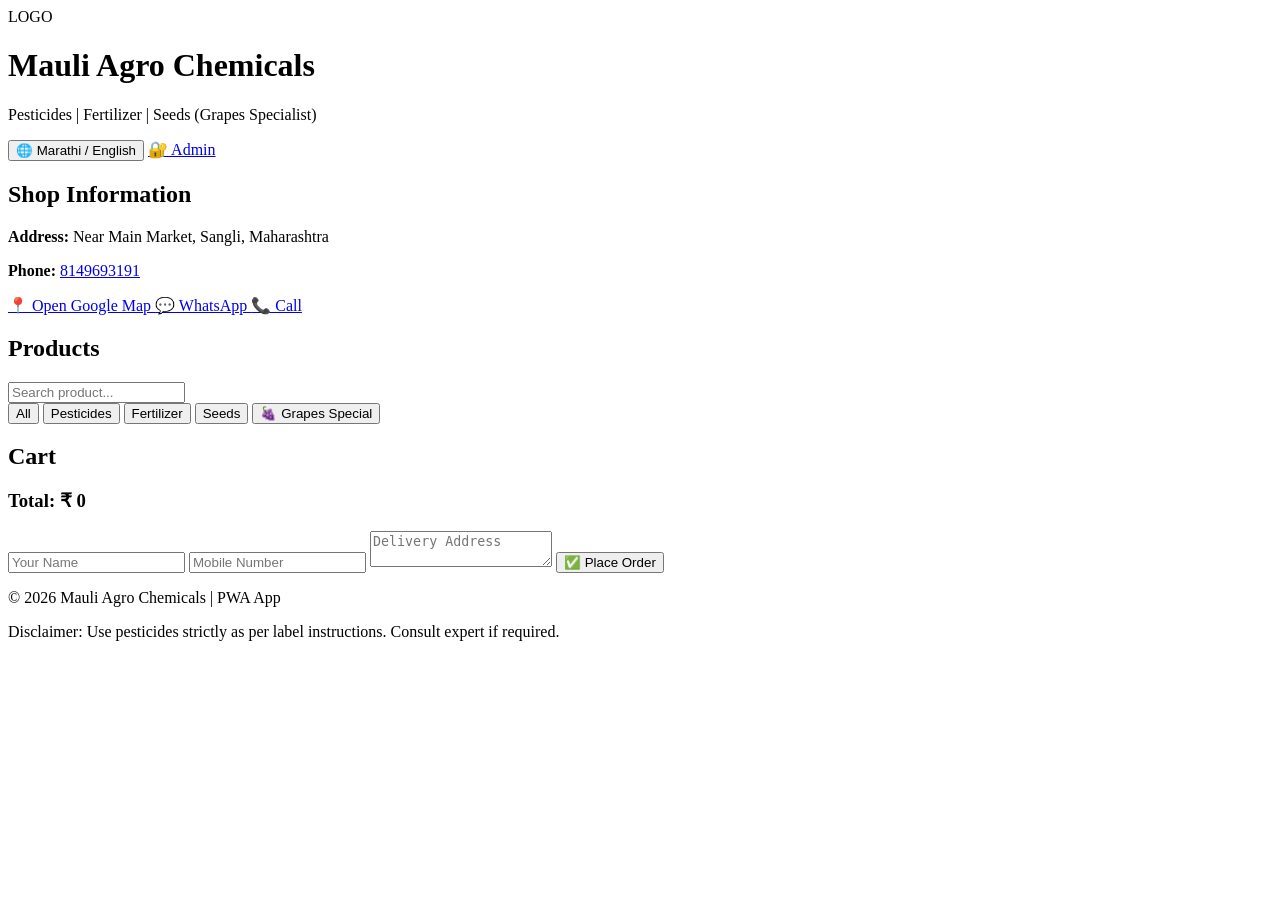
==== index.html @ 8625b2ea "Create index.html" ====
<!DOCTYPE html>
<html lang="en">
<head>
  <meta charset="UTF-8" />
  <meta name="viewport" content="width=device-width, initial-scale=1.0"/>
  <title>Mauli Agro Chemicals</title>

  <link rel="manifest" href="manifest.json">
  <meta name="theme-color" content="#0f766e"/>

  <link rel="stylesheet" href="style.css">
</head>
<body>

  <header class="header">
    <div class="logo-box">
      <div class="logo-placeholder">LOGO</div>
      <div>
        <h1 id="shopTitle">Mauli Agro Chemicals</h1>
        <p id="shopTagline">Pesticides | Fertilizer | Seeds (Grapes Specialist)</p>
      </div>
    </div>

    <div class="top-actions">
      <button class="btn" onclick="toggleLanguage()">🌐 Marathi / English</button>
      <a class="btn admin-btn" href="admin.html">🔐 Admin</a>
    </div>
  </header>

  <section class="shop-info">
    <h2 id="shopInfoTitle">Shop Information</h2>

    <p><b id="addressLabel">Address:</b>
      <span id="shopAddress">Near Main Market, Sangli, Maharashtra</span>
    </p>

    <p>
      <b id="phoneLabel">Phone:</b>
      <a href="tel:8149693191">8149693191</a>
    </p>

    <p class="map-links">
      <a class="btn" target="_blank" href="https://www.google.com/maps/search/?api=1&query=Mauli+Agro+Chemicals+Sangli">
        📍 Open Google Map
      </a>

      <a class="btn" target="_blank" href="https://wa.me/918149693191">
        💬 WhatsApp
      </a>

      <a class="btn" href="tel:8149693191">
        📞 Call
      </a>
    </p>
  </section>

  <section class="container">
    <h2 id="productsTitle">Products</h2>

    <input type="text" id="searchInput" placeholder="Search product..." onkeyup="searchProducts()" />

    <div class="category-bar">
      <button class="cat-btn" onclick="filterCategory('all')" id="catAll">All</button>
      <button class="cat-btn" onclick="filterCategory('pesticides')" id="catPesticides">Pesticides</button>
      <button class="cat-btn" onclick="filterCategory('fertilizer')" id="catFertilizer">Fertilizer</button>
      <button class="cat-btn" onclick="filterCategory('seeds')" id="catSeeds">Seeds</button>
      <button class="cat-btn grapes-btn" onclick="filterCategory('grapes')" id="catGrapes">🍇 Grapes Special</button>
    </div>

    <div id="productList" class="product-grid"></div>
  </section>

  <section class="container cart-section">
    <h2 id="cartTitle">Cart</h2>
    <div id="cartItems"></div>

    <h3 id="totalLabel">Total: ₹ <span id="cartTotal">0</span></h3>

    <div class="checkout-box">
      <input type="text" id="custName" placeholder="Your Name" />
      <input type="text" id="custMobile" placeholder="Mobile Number" />
      <textarea id="custAddress" placeholder="Delivery Address"></textarea>

      <button class="btn checkout-btn" onclick="placeOrder()">
        ✅ Place Order
      </button>
    </div>
  </section>

  <footer class="footer">
    <p>© 2026 Mauli Agro Chemicals | PWA App</p>
    <p class="small" id="disclaimer">
      Disclaimer: Use pesticides strictly as per label instructions. Consult expert if required.
    </p>
  </footer>

<script src="app.js"></script>

<script>
  if ("serviceWorker" in navigator) {
    navigator.serviceWorker.register("service-worker.js");
  }
</script>

</body>
</html>
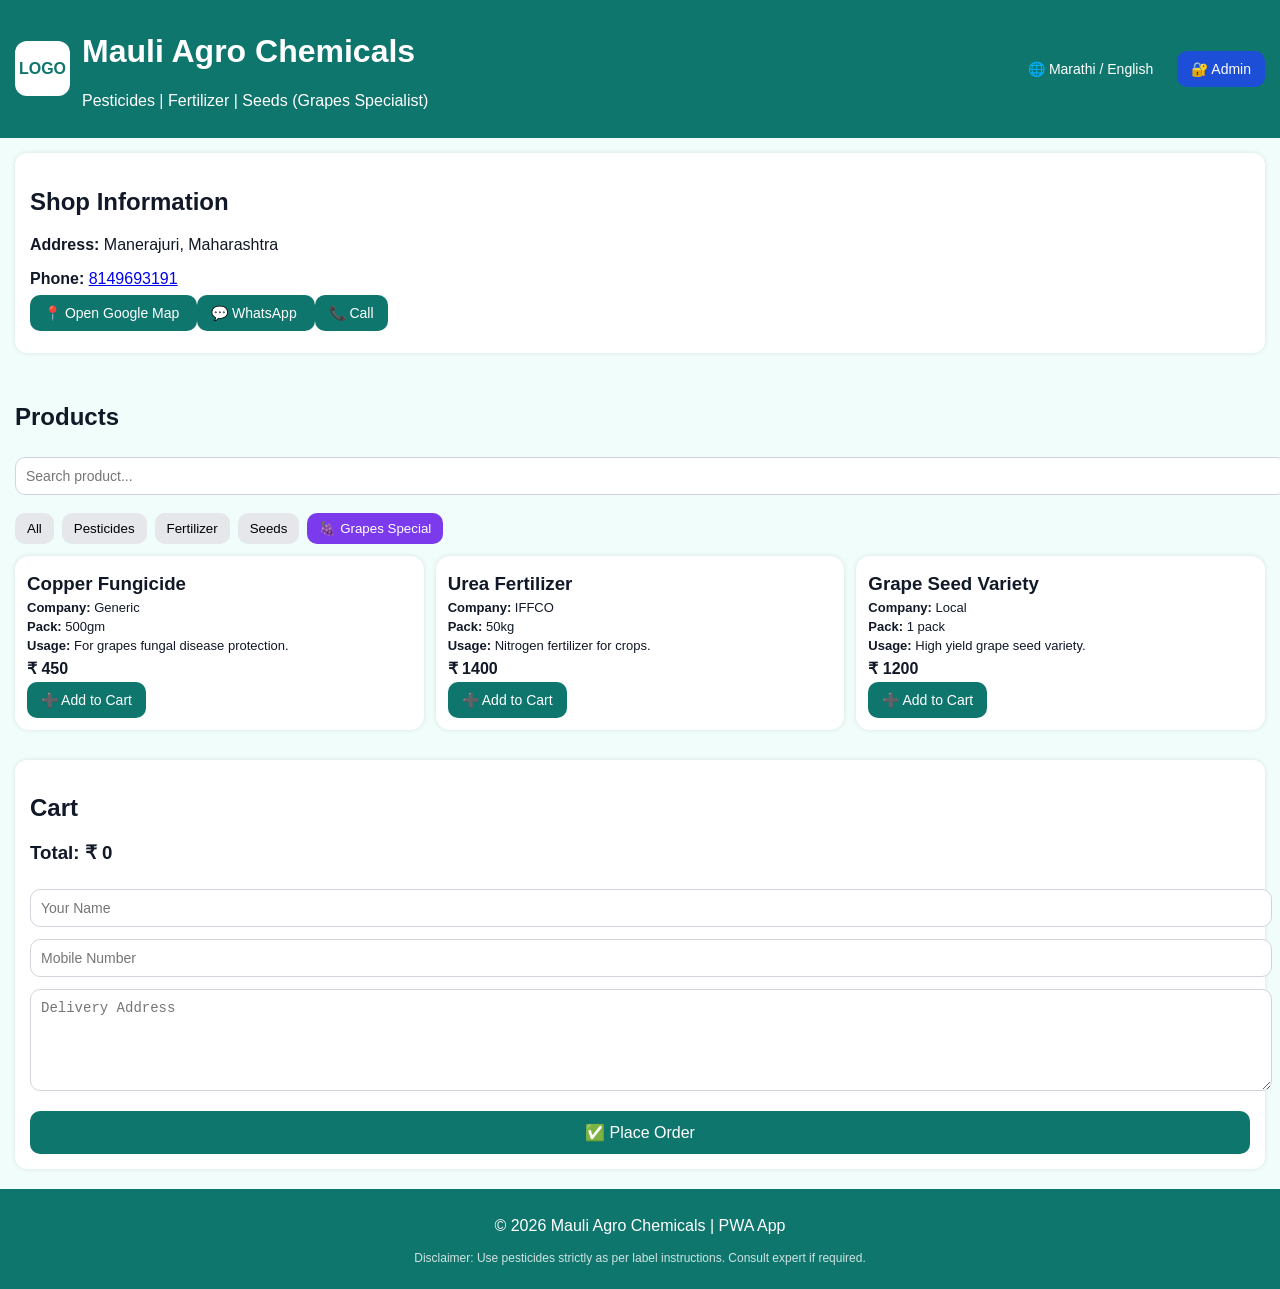
==== commit 2eeca038: "Update index.html" ====
--- a/index.html
+++ b/index.html
@@ -31,7 +31,7 @@
     <h2 id="shopInfoTitle">Shop Information</h2>
 
     <p><b id="addressLabel">Address:</b>
-      <span id="shopAddress">Near Main Market, Sangli, Maharashtra</span>
+      <span id="shopAddress">Manerajuri, Maharashtra</span>
     </p>
 
     <p>
@@ -40,7 +40,7 @@
     </p>
 
     <p class="map-links">
-      <a class="btn" target="_blank" href="https://www.google.com/maps/search/?api=1&query=Mauli+Agro+Chemicals+Sangli">
+      <a class="btn" target="_blank" href="https://maps.app.goo.gl/6ozh4yfhs1wzdFiv9">
         📍 Open Google Map
       </a>
 
--- a/style.css
+++ b/style.css
@@ -0,0 +1,170 @@
+body {
+  margin: 0;
+  font-family: Arial, sans-serif;
+  background: #f0fdfa;
+  color: #111827;
+}
+
+.header {
+  background: #0f766e;
+  color: white;
+  padding: 12px 15px;
+  display: flex;
+  justify-content: space-between;
+  align-items: center;
+}
+
+.logo-box {
+  display: flex;
+  gap: 12px;
+  align-items: center;
+}
+
+.logo-placeholder {
+  width: 55px;
+  height: 55px;
+  background: white;
+  color: #0f766e;
+  font-weight: bold;
+  display: flex;
+  justify-content: center;
+  align-items: center;
+  border-radius: 12px;
+}
+
+.top-actions {
+  display: flex;
+  gap: 10px;
+}
+
+.container {
+  padding: 15px;
+}
+
+.shop-info {
+  background: white;
+  margin: 15px;
+  padding: 15px;
+  border-radius: 12px;
+  box-shadow: 0 0 5px rgba(0,0,0,0.1);
+}
+
+.btn {
+  background: #0f766e;
+  color: white;
+  padding: 10px 14px;
+  border-radius: 10px;
+  border: none;
+  text-decoration: none;
+  cursor: pointer;
+  font-size: 14px;
+}
+
+.admin-btn {
+  background: #1d4ed8;
+}
+
+.danger-btn {
+  background: #dc2626;
+}
+
+.btn:hover {
+  opacity: 0.9;
+}
+
+input, textarea, select {
+  width: 100%;
+  padding: 10px;
+  margin: 6px 0;
+  border: 1px solid #d1d5db;
+  border-radius: 10px;
+  font-size: 14px;
+}
+
+textarea {
+  height: 80px;
+}
+
+.product-grid {
+  display: grid;
+  grid-template-columns: repeat(auto-fit, minmax(210px, 1fr));
+  gap: 12px;
+  margin-top: 12px;
+}
+
+.product-card {
+  background: white;
+  padding: 12px;
+  border-radius: 14px;
+  box-shadow: 0 0 5px rgba(0,0,0,0.1);
+}
+
+.product-card h3 {
+  margin: 5px 0;
+}
+
+.product-card p {
+  margin: 4px 0;
+  font-size: 13px;
+}
+
+.product-card .price {
+  font-weight: bold;
+  font-size: 16px;
+  margin-top: 6px;
+}
+
+.category-bar {
+  display: flex;
+  flex-wrap: wrap;
+  gap: 8px;
+  margin-top: 12px;
+}
+
+.cat-btn {
+  padding: 8px 12px;
+  border-radius: 10px;
+  border: none;
+  cursor: pointer;
+  background: #e5e7eb;
+}
+
+.grapes-btn {
+  background: #7c3aed;
+  color: white;
+}
+
+.cart-section {
+  background: white;
+  margin: 15px;
+  border-radius: 12px;
+  padding: 15px;
+  box-shadow: 0 0 5px rgba(0,0,0,0.1);
+}
+
+.cart-item {
+  border-bottom: 1px solid #e5e7eb;
+  padding: 8px 0;
+  display: flex;
+  justify-content: space-between;
+}
+
+.checkout-btn {
+  width: 100%;
+  font-size: 16px;
+  padding: 12px;
+  margin-top: 10px;
+}
+
+.footer {
+  background: #0f766e;
+  color: white;
+  padding: 12px;
+  text-align: center;
+  margin-top: 20px;
+}
+
+.small {
+  font-size: 12px;
+  opacity: 0.8;
+}
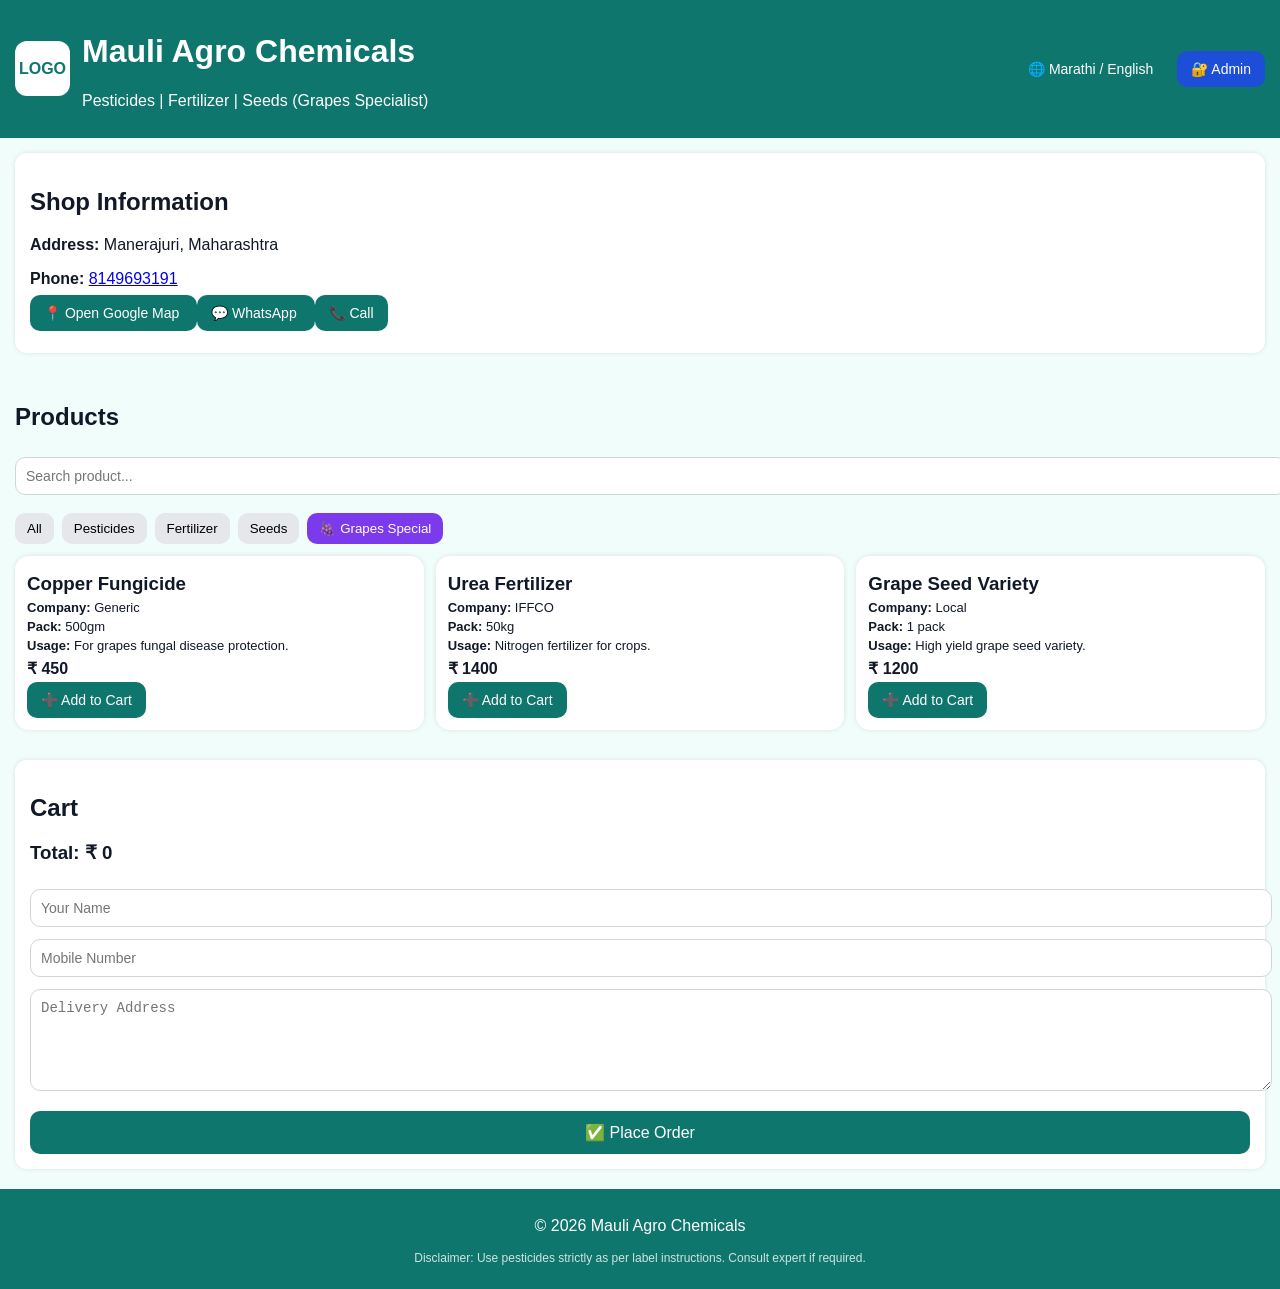
==== commit 1293f047: "Update index.html" ====
--- a/index.html
+++ b/index.html
@@ -88,7 +88,7 @@
   </section>
 
   <footer class="footer">
-    <p>© 2026 Mauli Agro Chemicals | PWA App</p>
+    <p>© 2026 Mauli Agro Chemicals</p>
     <p class="small" id="disclaimer">
       Disclaimer: Use pesticides strictly as per label instructions. Consult expert if required.
     </p>
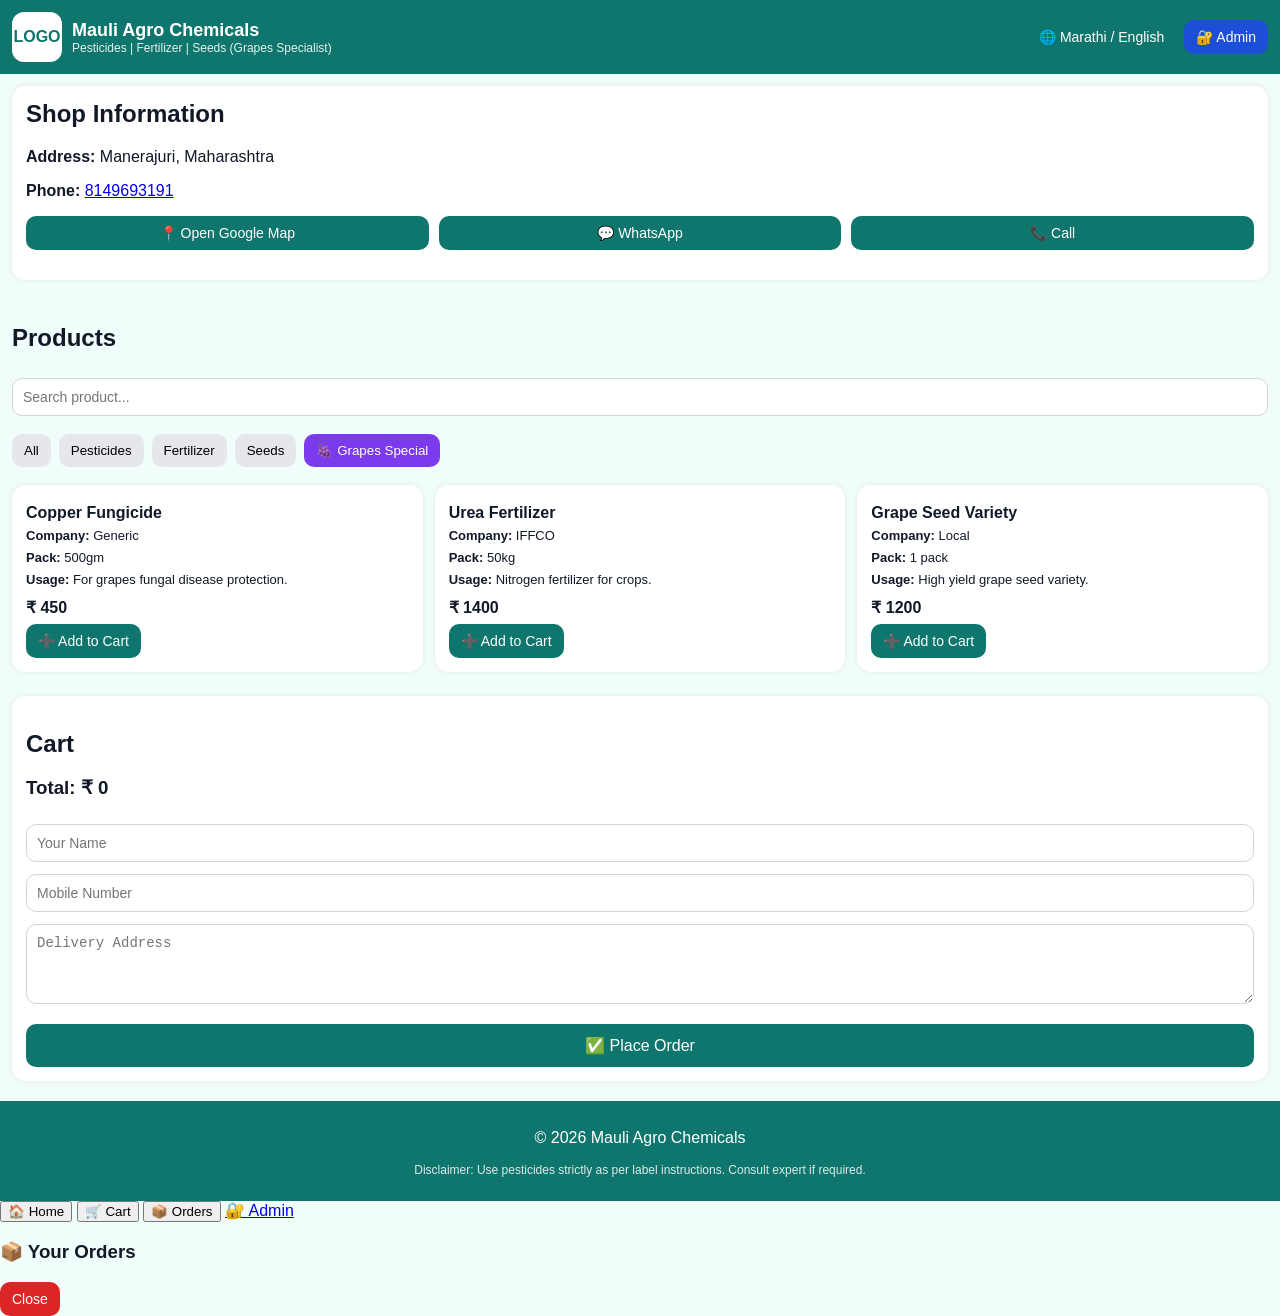
==== commit 3cde8c89: "Update index.html" ====
--- a/index.html
+++ b/index.html
@@ -101,6 +101,21 @@
     navigator.serviceWorker.register("service-worker.js");
   }
 </script>
+<!-- Bottom Navigation -->
+<div class="bottom-nav">
+  <button onclick="scrollToSection('productsTitle')">🏠 Home</button>
+  <button onclick="scrollToSection('cartTitle')">🛒 Cart</button>
+  <button onclick="openOrdersPopup()">📦 Orders</button>
+  <a href="admin.html">🔐 Admin</a>
+</div>
 
+<!-- Orders Popup -->
+<div id="ordersPopup" class="popup">
+  <div class="popup-content">
+    <h3>📦 Your Orders</h3>
+    <div id="customerOrders"></div>
+    <button class="btn danger-btn" onclick="closeOrdersPopup()">Close</button>
+  </div>
+</div>
 </body>
 </html>
--- a/style.css
+++ b/style.css
@@ -5,24 +5,40 @@
   color: #111827;
 }
 
+/* HEADER */
 .header {
   background: #0f766e;
   color: white;
-  padding: 12px 15px;
-  display: flex;
+  padding: 12px 12px;
+  display: flex;
+  flex-wrap: wrap;
+  gap: 10px;
   justify-content: space-between;
   align-items: center;
 }
 
 .logo-box {
   display: flex;
-  gap: 12px;
-  align-items: center;
+  gap: 10px;
+  align-items: center;
+  flex: 1;
+  min-width: 220px;
+}
+
+.logo-box h1 {
+  margin: 0;
+  font-size: 18px;
+}
+
+.logo-box p {
+  margin: 0;
+  font-size: 12px;
+  opacity: 0.9;
 }
 
 .logo-placeholder {
-  width: 55px;
-  height: 55px;
+  width: 50px;
+  height: 50px;
   background: white;
   color: #0f766e;
   font-weight: bold;
@@ -30,34 +46,27 @@
   justify-content: center;
   align-items: center;
   border-radius: 12px;
+  flex-shrink: 0;
 }
 
 .top-actions {
   display: flex;
-  gap: 10px;
-}
-
-.container {
-  padding: 15px;
-}
-
-.shop-info {
-  background: white;
-  margin: 15px;
-  padding: 15px;
-  border-radius: 12px;
-  box-shadow: 0 0 5px rgba(0,0,0,0.1);
-}
-
+  flex-wrap: wrap;
+  gap: 8px;
+}
+
+/* BUTTON */
 .btn {
   background: #0f766e;
   color: white;
-  padding: 10px 14px;
+  padding: 9px 12px;
   border-radius: 10px;
   border: none;
   text-decoration: none;
   cursor: pointer;
   font-size: 14px;
+  display: inline-block;
+  text-align: center;
 }
 
 .admin-btn {
@@ -72,6 +81,37 @@
   opacity: 0.9;
 }
 
+/* CONTAINER */
+.container {
+  padding: 12px;
+}
+
+/* SHOP INFO */
+.shop-info {
+  background: white;
+  margin: 12px;
+  padding: 14px;
+  border-radius: 14px;
+  box-shadow: 0 0 6px rgba(0,0,0,0.08);
+}
+
+.shop-info h2 {
+  margin-top: 0;
+}
+
+.map-links {
+  display: flex;
+  flex-wrap: wrap;
+  gap: 10px;
+  margin-top: 10px;
+}
+
+.map-links .btn {
+  flex: 1;
+  min-width: 140px;
+}
+
+/* INPUTS */
 input, textarea, select {
   width: 100%;
   padding: 10px;
@@ -79,74 +119,99 @@
   border: 1px solid #d1d5db;
   border-radius: 10px;
   font-size: 14px;
+  box-sizing: border-box;
 }
 
 textarea {
   height: 80px;
 }
 
+/* CATEGORY BAR */
+.category-bar {
+  display: flex;
+  overflow-x: auto;
+  gap: 8px;
+  padding-bottom: 6px;
+  margin-top: 12px;
+}
+
+.category-bar::-webkit-scrollbar {
+  height: 6px;
+}
+
+.category-bar::-webkit-scrollbar-thumb {
+  background: #cbd5e1;
+  border-radius: 10px;
+}
+
+.cat-btn {
+  padding: 9px 12px;
+  border-radius: 10px;
+  border: none;
+  cursor: pointer;
+  background: #e5e7eb;
+  white-space: nowrap;
+  flex-shrink: 0;
+}
+
+.grapes-btn {
+  background: #7c3aed;
+  color: white;
+}
+
+/* PRODUCT GRID */
 .product-grid {
   display: grid;
-  grid-template-columns: repeat(auto-fit, minmax(210px, 1fr));
+  grid-template-columns: 1fr;
   gap: 12px;
   margin-top: 12px;
 }
 
 .product-card {
   background: white;
-  padding: 12px;
+  padding: 14px;
   border-radius: 14px;
-  box-shadow: 0 0 5px rgba(0,0,0,0.1);
+  box-shadow: 0 0 6px rgba(0,0,0,0.08);
 }
 
 .product-card h3 {
   margin: 5px 0;
+  font-size: 16px;
 }
 
 .product-card p {
   margin: 4px 0;
   font-size: 13px;
+  line-height: 1.4;
 }
 
 .product-card .price {
   font-weight: bold;
   font-size: 16px;
-  margin-top: 6px;
-}
-
-.category-bar {
-  display: flex;
-  flex-wrap: wrap;
-  gap: 8px;
-  margin-top: 12px;
-}
-
-.cat-btn {
-  padding: 8px 12px;
-  border-radius: 10px;
-  border: none;
-  cursor: pointer;
-  background: #e5e7eb;
-}
-
-.grapes-btn {
-  background: #7c3aed;
-  color: white;
-}
-
+  margin-top: 8px;
+}
+
+/* CART */
 .cart-section {
   background: white;
-  margin: 15px;
-  border-radius: 12px;
-  padding: 15px;
-  box-shadow: 0 0 5px rgba(0,0,0,0.1);
+  margin: 12px;
+  border-radius: 14px;
+  padding: 14px;
+  box-shadow: 0 0 6px rgba(0,0,0,0.08);
 }
 
 .cart-item {
   border-bottom: 1px solid #e5e7eb;
-  padding: 8px 0;
-  display: flex;
+  padding: 10px 0;
+  display: flex;
+  gap: 10px;
   justify-content: space-between;
+  align-items: center;
+}
+
+.cart-item button {
+  font-size: 12px;
+  padding: 6px 10px;
 }
 
 .checkout-btn {
@@ -156,6 +221,7 @@
   margin-top: 10px;
 }
 
+/* FOOTER */
 .footer {
   background: #0f766e;
   color: white;
@@ -166,5 +232,18 @@
 
 .small {
   font-size: 12px;
-  opacity: 0.8;
-}
+  opacity: 0.85;
+}
+
+/* RESPONSIVE FOR BIGGER SCREENS */
+@media (min-width: 600px) {
+  .product-grid {
+    grid-template-columns: repeat(2, 1fr);
+  }
+}
+
+@media (min-width: 900px) {
+  .product-grid {
+    grid-template-columns: repeat(3, 1fr);
+  }
+}
